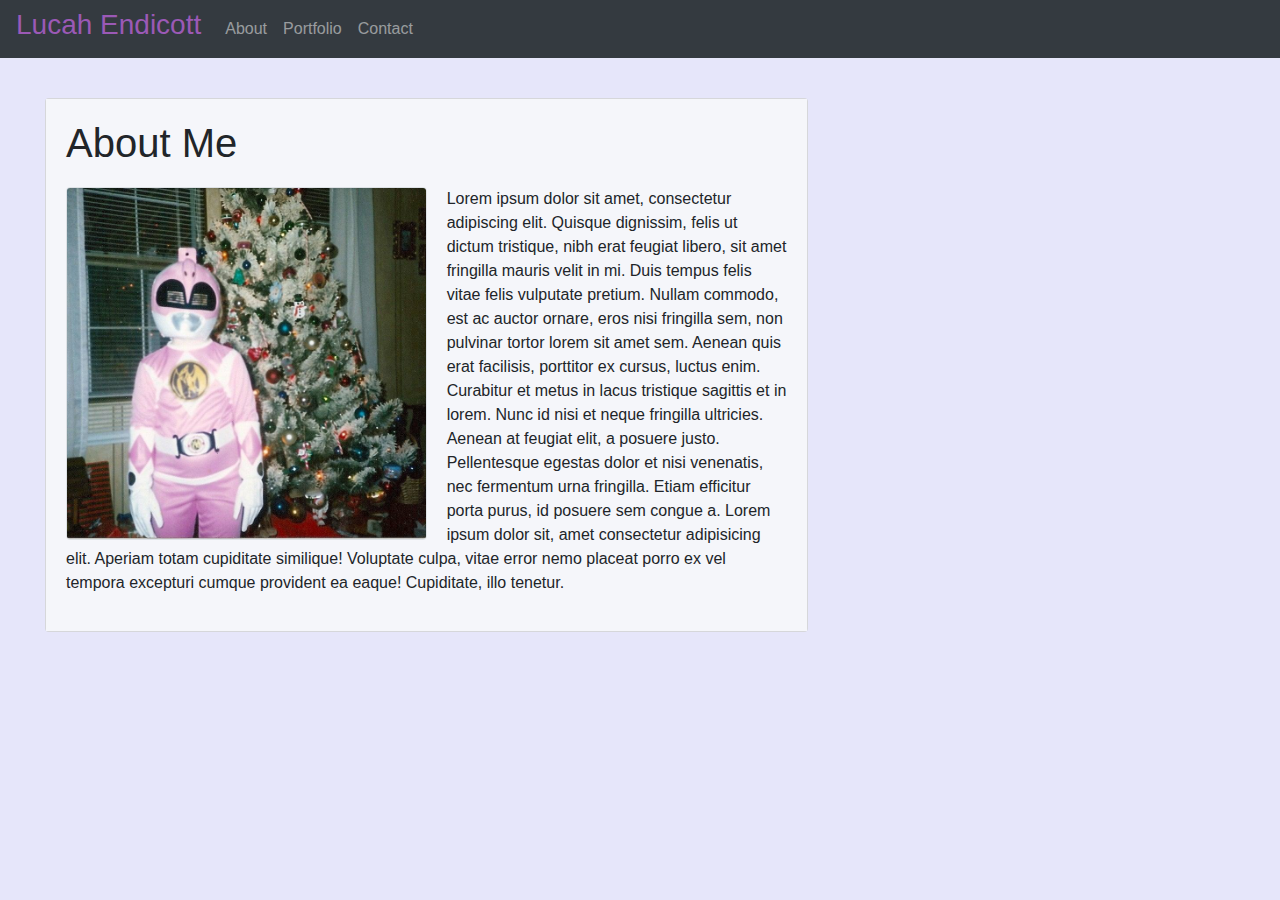
==== index.html @ 8381a186 "update readme" ====
<!DOCTYPE html>
<html lang="en-us">
  <head>
    <meta charset="UTF-8" />
    <meta name="viewport" content="width=device-width, initial-scale=1" />
    <title>Lucah Endicott</title>

    <link
      rel="stylesheet"
      href="https://maxcdn.bootstrapcdn.com/bootstrap/4.0.0/css/bootstrap.min.css"
    />
    <link rel="stylesheet" href="./assets/style.css" />
  </head>
  <body>
    <nav class="navbar navbar-expand-lg navbar-dark bg-dark">
      <h3 id="name">Lucah Endicott</h3>
      <span class="navbar-brand mb-1 h1"></span>
      <button
        class="navbar-toggler"
        type="button"
        data-toggle="collapse"
        data-target="#navbarSupportedContent"
        aria-controls="navbarSupportedContent"
        aria-expanded="false"
        aria-label="Toggle navigation"
      >
        <span class="navbar-toggler-icon"></span>
      </button>
      <div class="collapse navbar-collapse" id="navbarSupportedContent">
        <ul class="nav navbar-nav navbar-right">
          <li class="nav-item">
            <a class="nav-link" href="./index.html">About</a>
          </li>
          <li class="nav-item">
            <a class="nav-link" href="./portfolio.html">Portfolio</a>
          </li>
          <li class="nav-item">
            <a class="nav-link" href="./contact.html">Contact</a>
          </li>
        </ul>
      </div>
    </nav>

    <div class="col-md-8">
    <div class="card">
      <div class="card-body">
        <div class="page-header">
          <h1>About Me</h1>
            <img
              class="float-left img-thumbnail"
              src="./assets/images/pink-ranger-lucah copy.jpg"
              alt="Pink Ranger"/>
               Lorem ipsum dolor sit amet, consectetur adipiscing elit. Quisque
                dignissim, felis ut dictum tristique, nibh erat feugiat libero,
                sit amet fringilla mauris velit in mi. Duis tempus felis vitae
                felis vulputate pretium. Nullam commodo, est ac auctor ornare,
                eros nisi fringilla sem, non pulvinar tortor lorem sit amet sem.
                Aenean quis erat facilisis, porttitor ex cursus, luctus enim.
                Curabitur et metus in lacus tristique sagittis et in lorem. Nunc
                id nisi et neque fringilla ultricies. Aenean at feugiat elit, a
                posuere justo. Pellentesque egestas dolor et nisi venenatis, nec
                fermentum urna fringilla. Etiam efficitur porta purus, id
                posuere sem congue a. Lorem ipsum dolor sit, amet consectetur
                adipisicing elit. Aperiam totam cupiditate similique! Voluptate
                culpa, vitae error nemo placeat porro ex vel tempora excepturi
                cumque provident ea eaque! Cupiditate, illo tenetur.
              </p>
              </div>
            </div>
        </div> 
     </div> 

    <script src="https://ajax.googleapis.com/ajax/libs/jquery/1.11.3/jquery.min.js"></script>
    <script src="https://cdnjs.cloudflare.com/ajax/libs/popper.js/1.14.3/umd/popper.min.js"></script>
    <script src="https://maxcdn.bootstrapcdn.com/bootstrap/4.0.0/js/bootstrap.min.js"></script>
  </body>
  </html>
---- assets/style.css ----
#name {
  color: #9b59b6;
}

h1 {
  margin-bottom: 20px;
}

body {
  background-color: lavender;
}

.img-thumbnail {
  padding: 0px;
  margin-right: 20px;
  width: 50%;
  height: 50%;
}

.portfolio {
  margin-top: 20px;
  margin-left: 20px;
}

.portfolio-img {
  padding: 20px;
}

.card {
  margin-top: 40px;
  margin-left: 30px;
  margin-right: 30px;
}

.card-body,
.card {
  background-color: #f5f6fa;
}

button:hover {
  outline-color: lightcyan;
}

.btn:hover {
  background-color: #f1c40f;
  border-color: white;
}
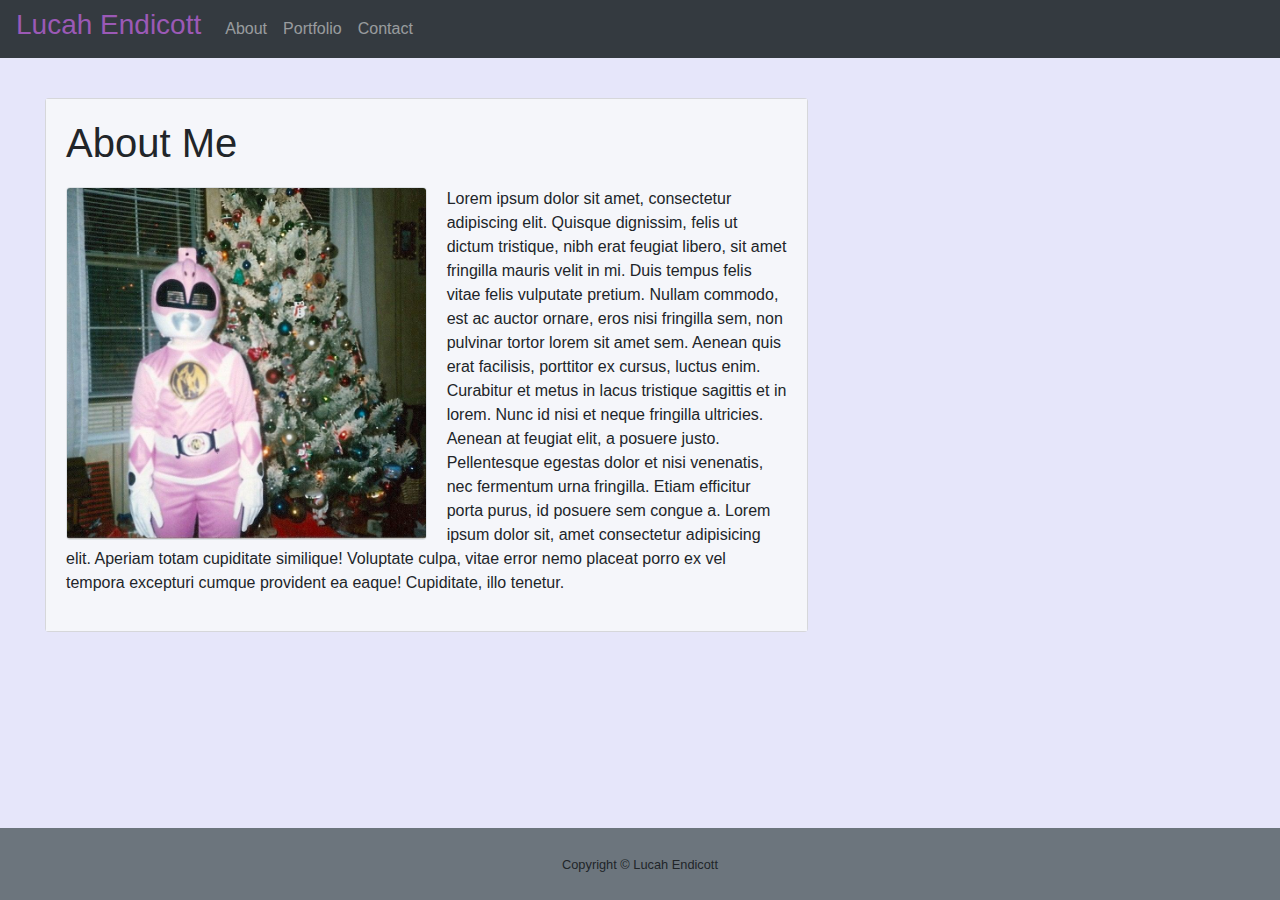
==== commit 33777ab2: "push changes and updates" ====
--- a/index.html
+++ b/index.html
@@ -41,7 +41,7 @@
       </div>
     </nav>
 
-    <div class="col-md-8">
+    <div class="col-md-8 col-xs-2">
     <div class="card">
       <div class="card-body">
         <div class="page-header">
@@ -70,6 +70,12 @@
         </div> 
      </div> 
 
+     <footer class="sticky-footer bg-secondary py-4 text-white-50 fixed-bottom">
+      <div class="text-center">
+        <small>Copyright &copy; Lucah Endicott</small>
+      </div>
+    </footer>
+
     <script src="https://ajax.googleapis.com/ajax/libs/jquery/1.11.3/jquery.min.js"></script>
     <script src="https://cdnjs.cloudflare.com/ajax/libs/popper.js/1.14.3/umd/popper.min.js"></script>
     <script src="https://maxcdn.bootstrapcdn.com/bootstrap/4.0.0/js/bootstrap.min.js"></script>
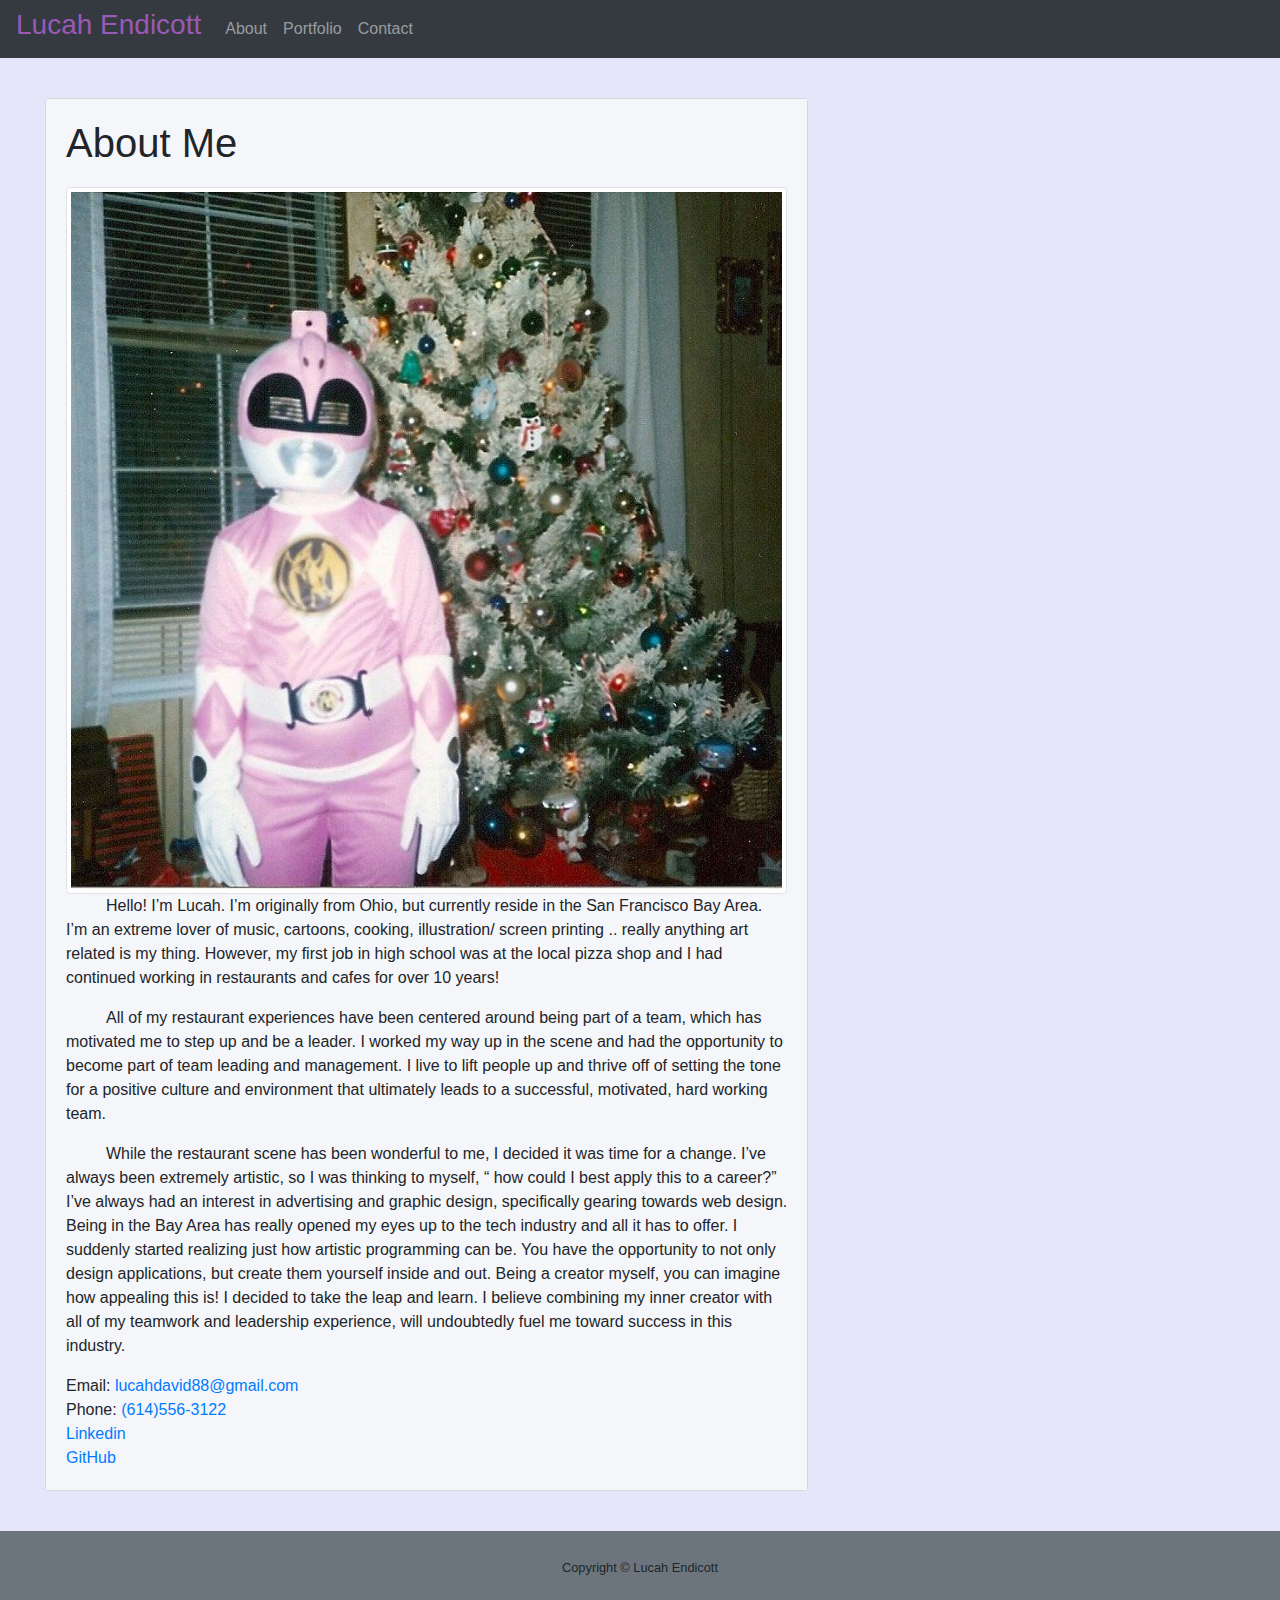
==== commit 87e039dc: "add about me text with links" ====
--- a/index.html
+++ b/index.html
@@ -41,8 +41,8 @@
       </div>
     </nav>
 
-    <div class="col-md-8 col-xs-2">
-    <div class="card">
+   <div class="col-md-8 col-xs-12">
+    <div class="card about-me">
       <div class="card-body">
         <div class="page-header">
           <h1>About Me</h1>
@@ -50,31 +50,34 @@
               class="float-left img-thumbnail"
               src="./assets/images/pink-ranger-lucah copy.jpg"
               alt="Pink Ranger"/>
-               Lorem ipsum dolor sit amet, consectetur adipiscing elit. Quisque
-                dignissim, felis ut dictum tristique, nibh erat feugiat libero,
-                sit amet fringilla mauris velit in mi. Duis tempus felis vitae
-                felis vulputate pretium. Nullam commodo, est ac auctor ornare,
-                eros nisi fringilla sem, non pulvinar tortor lorem sit amet sem.
-                Aenean quis erat facilisis, porttitor ex cursus, luctus enim.
-                Curabitur et metus in lacus tristique sagittis et in lorem. Nunc
-                id nisi et neque fringilla ultricies. Aenean at feugiat elit, a
-                posuere justo. Pellentesque egestas dolor et nisi venenatis, nec
-                fermentum urna fringilla. Etiam efficitur porta purus, id
-                posuere sem congue a. Lorem ipsum dolor sit, amet consectetur
-                adipisicing elit. Aperiam totam cupiditate similique! Voluptate
-                culpa, vitae error nemo placeat porro ex vel tempora excepturi
-                cumque provident ea eaque! Cupiditate, illo tenetur.
+              <p class="about-me-txt">
+                Hello! I’m Lucah. I’m originally from Ohio, but currently reside in the San Francisco Bay Area. I’m an extreme lover of music, cartoons, cooking, illustration/ screen printing .. really anything art related is my thing. However, my first job in high school was at the local pizza shop and I had continued working in restaurants and cafes for over 10 years! 
               </p>
-              </div>
-            </div>
-        </div> 
-     </div> 
+              <p class="about-me-txt">
+                All of my restaurant experiences have been centered around being part of a team, which has motivated me to step up and be a leader. I worked my way up in the scene and had the opportunity to become part of team leading and management. I live to lift people up and thrive off of setting the tone for a positive culture and environment that ultimately leads to a successful, motivated, hard working team. 
+              </p>
+              <p class="about-me-txt">
+                While the restaurant scene has been wonderful to me, I decided it was time for a change. I’ve always been extremely artistic, so I was thinking to myself, “ how could I best apply this to a career?” I’ve always had an interest in advertising and graphic design, specifically gearing towards web design. Being in the Bay Area has really opened my eyes up to the tech industry and all it has to offer. I suddenly started realizing just how artistic programming can be. You have the opportunity to not only design applications, but create them yourself inside and out. Being a creator myself, you can imagine how appealing this is! I decided to take the leap and learn. I believe combining my inner creator with all of my teamwork and leadership experience, will undoubtedly fuel me toward success in this industry. 
+              </p>
+              <span>Email:</span>
+              <a href="mailto:lucahdavidd88@gmail.com">lucahdavid88@gmail.com</a>
+              <br>
+              <span>Phone:</span>
+              <a href="tel:6145563122">(614)556-3122</a>
+              <br>
+              <a href="https://www.linkedin.com/in/lucahendicott/" target="_blank">Linkedin</a>
+              <br>
+              <a href="https://github.com/lucahendicott" target="_blank">GitHub</a>
+        </div>
+      </div>
+    </div> 
+  </div> 
 
-     <footer class="sticky-footer bg-secondary py-4 text-white-50 fixed-bottom">
-      <div class="text-center">
-        <small>Copyright &copy; Lucah Endicott</small>
-      </div>
-    </footer>
+      <footer id="sticky-footer" class=" bg-secondary py-4 text-white-50">
+          <div class="text-center">
+          <small>Copyright &copy; Lucah Endicott</small>
+          </div>
+      </footer>
 
     <script src="https://ajax.googleapis.com/ajax/libs/jquery/1.11.3/jquery.min.js"></script>
     <script src="https://cdnjs.cloudflare.com/ajax/libs/popper.js/1.14.3/umd/popper.min.js"></script>
--- a/assets/style.css
+++ b/assets/style.css
@@ -10,26 +10,23 @@
   background-color: lavender;
 }
 
-.img-thumbnail {
-  padding: 0px;
-  margin-right: 20px;
-  width: 50%;
-  height: 50%;
+.portfolio-card {
+  margin-top: 20px;
+  margin-left: 20px;
+  float: left;
 }
 
-.portfolio {
-  margin-top: 20px;
-  margin-left: 20px;
+.card-img-top {
+  width: 400px;
+  height: 350px;
+  padding: 5px;
 }
 
-.portfolio-img {
-  padding: 20px;
-}
-
-.card {
+.about-me {
   margin-top: 40px;
   margin-left: 30px;
   margin-right: 30px;
+  margin-bottom: 40px;
 }
 
 .card-body,
@@ -45,3 +42,17 @@
   background-color: #f1c40f;
   border-color: white;
 }
+
+.about-me-txt {
+  text-indent: 40px;
+}
+
+footer {
+   left: 0;
+   bottom: 0;
+   width: 100%;
+}
+
+.btn{
+  margin: 3px;
+}
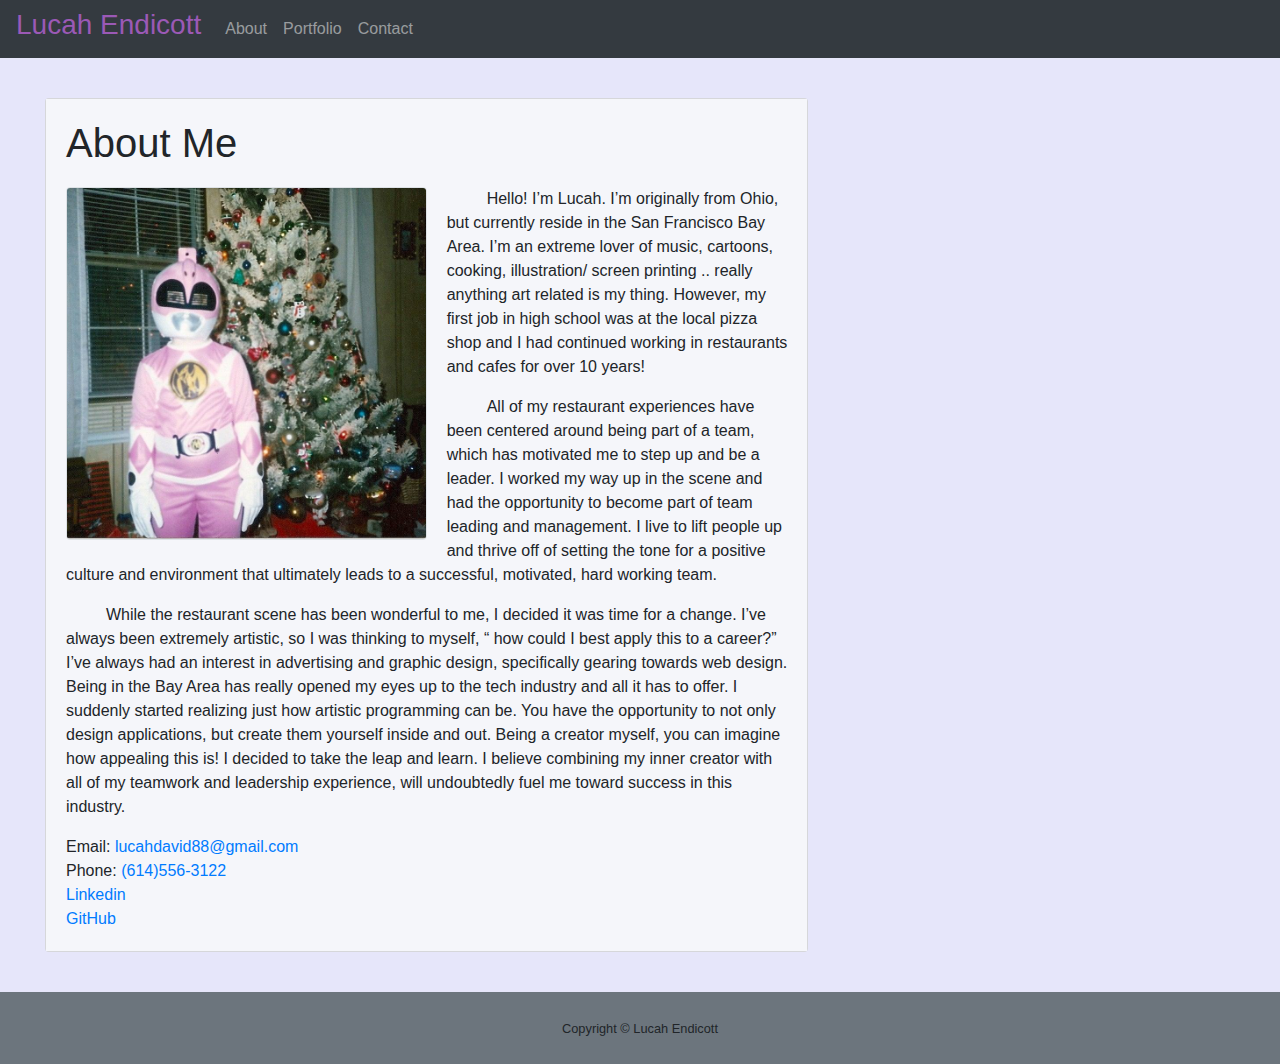
==== commit 5a6b2279: "remove unused files" ====
--- a/index.html
+++ b/index.html
@@ -3,13 +3,14 @@
   <head>
     <meta charset="UTF-8" />
     <meta name="viewport" content="width=device-width, initial-scale=1" />
+    <link
+    rel="stylesheet"
+    href="https://maxcdn.bootstrapcdn.com/bootstrap/4.0.0/css/bootstrap.min.css"
+  />
+  <link rel="stylesheet" href="./assets/style.css" />
     <title>Lucah Endicott</title>
 
-    <link
-      rel="stylesheet"
-      href="https://maxcdn.bootstrapcdn.com/bootstrap/4.0.0/css/bootstrap.min.css"
-    />
-    <link rel="stylesheet" href="./assets/style.css" />
+   
   </head>
   <body>
     <nav class="navbar navbar-expand-lg navbar-dark bg-dark">
--- a/assets/style.css
+++ b/assets/style.css
@@ -10,14 +10,30 @@
   background-color: lavender;
 }
 
+.img-thumbnail {
+  padding: 0px;
+  margin-right: 20px;
+  width: 50%;
+  height: 50%;
+}
+
 .portfolio-card {
-  margin-top: 20px;
-  margin-left: 20px;
+  margin: 20px;
   float: left;
 }
 
-.card-img-top {
+.duration-station-pic {
   width: 400px;
+  height: 350px;
+  padding: 5px;
+}
+
+.workday-gif {
+  padding: 5px;
+}
+
+.code-quiz-gif {
+  width: 600px;
   height: 350px;
   padding: 5px;
 }
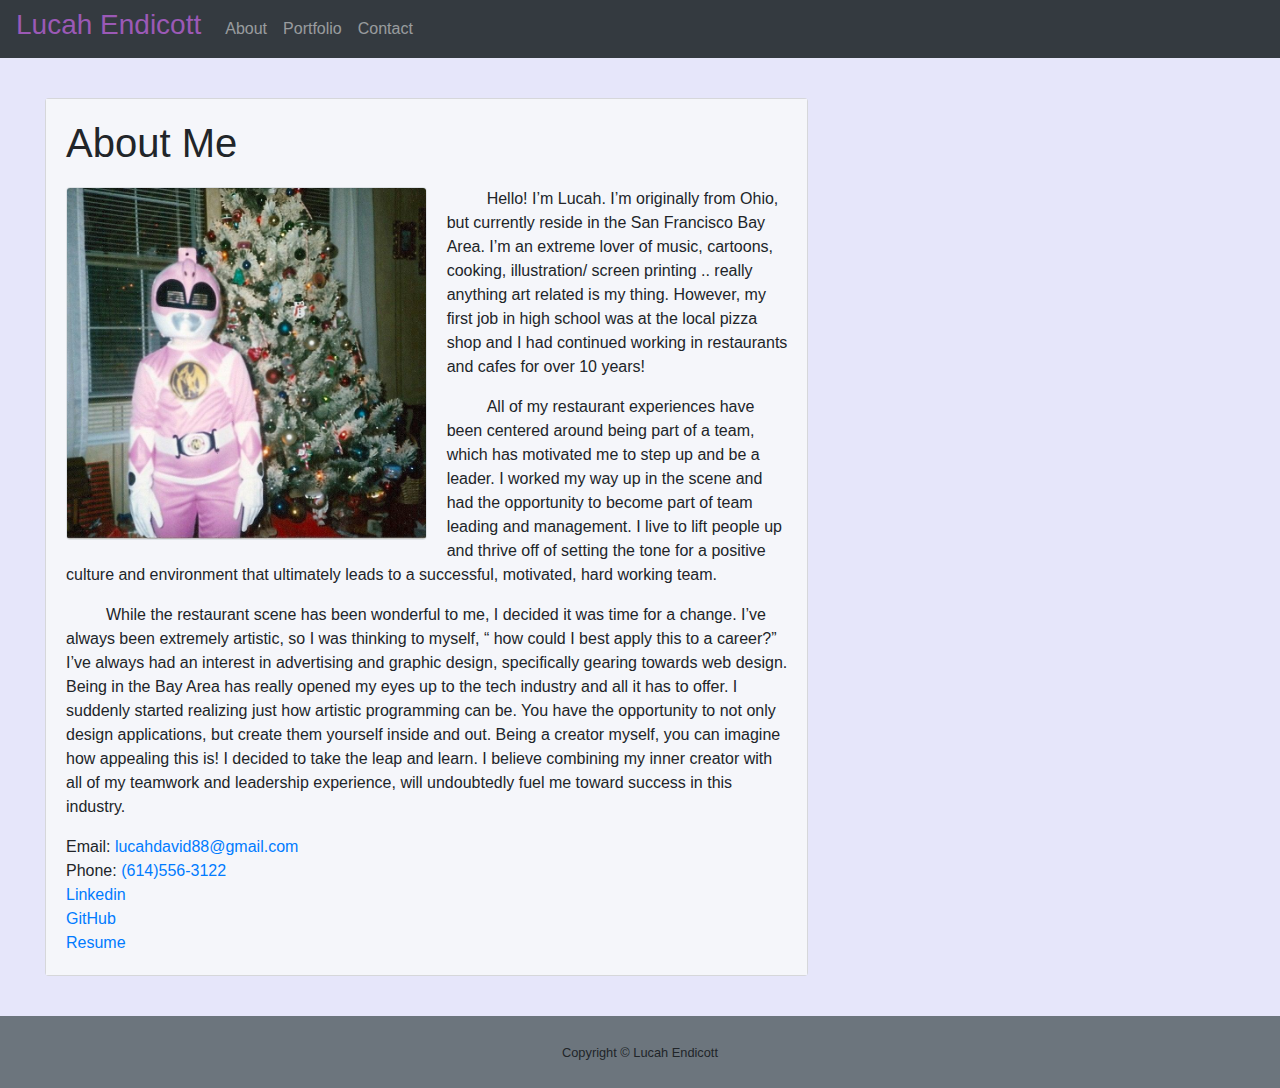
==== commit 869a26a2: "fix footer bug portfolio page" ====
--- a/index.html
+++ b/index.html
@@ -69,12 +69,14 @@
               <a href="https://www.linkedin.com/in/lucahendicott/" target="_blank">Linkedin</a>
               <br>
               <a href="https://github.com/lucahendicott" target="_blank">GitHub</a>
+              <br>
+              <a href="assets/Resume.pdf" target="_blank">Resume</a>
         </div>
       </div>
     </div> 
   </div> 
 
-      <footer id="sticky-footer" class=" bg-secondary py-4 text-white-50">
+      <footer id="sticky-footer" class="bg-secondary py-4 text-white-50">
           <div class="text-center">
           <small>Copyright &copy; Lucah Endicott</small>
           </div>
--- a/assets/style.css
+++ b/assets/style.css
@@ -18,7 +18,7 @@
 }
 
 .portfolio-card {
-  margin: 20px;
+  margin: 30px;
   float: left;
 }
 
@@ -63,10 +63,9 @@
   text-indent: 40px;
 }
 
-footer {
-   left: 0;
-   bottom: 0;
-   width: 100%;
+.clearfix { 
+  display: inline-block; 
+  width: 100%;
 }
 
 .btn{
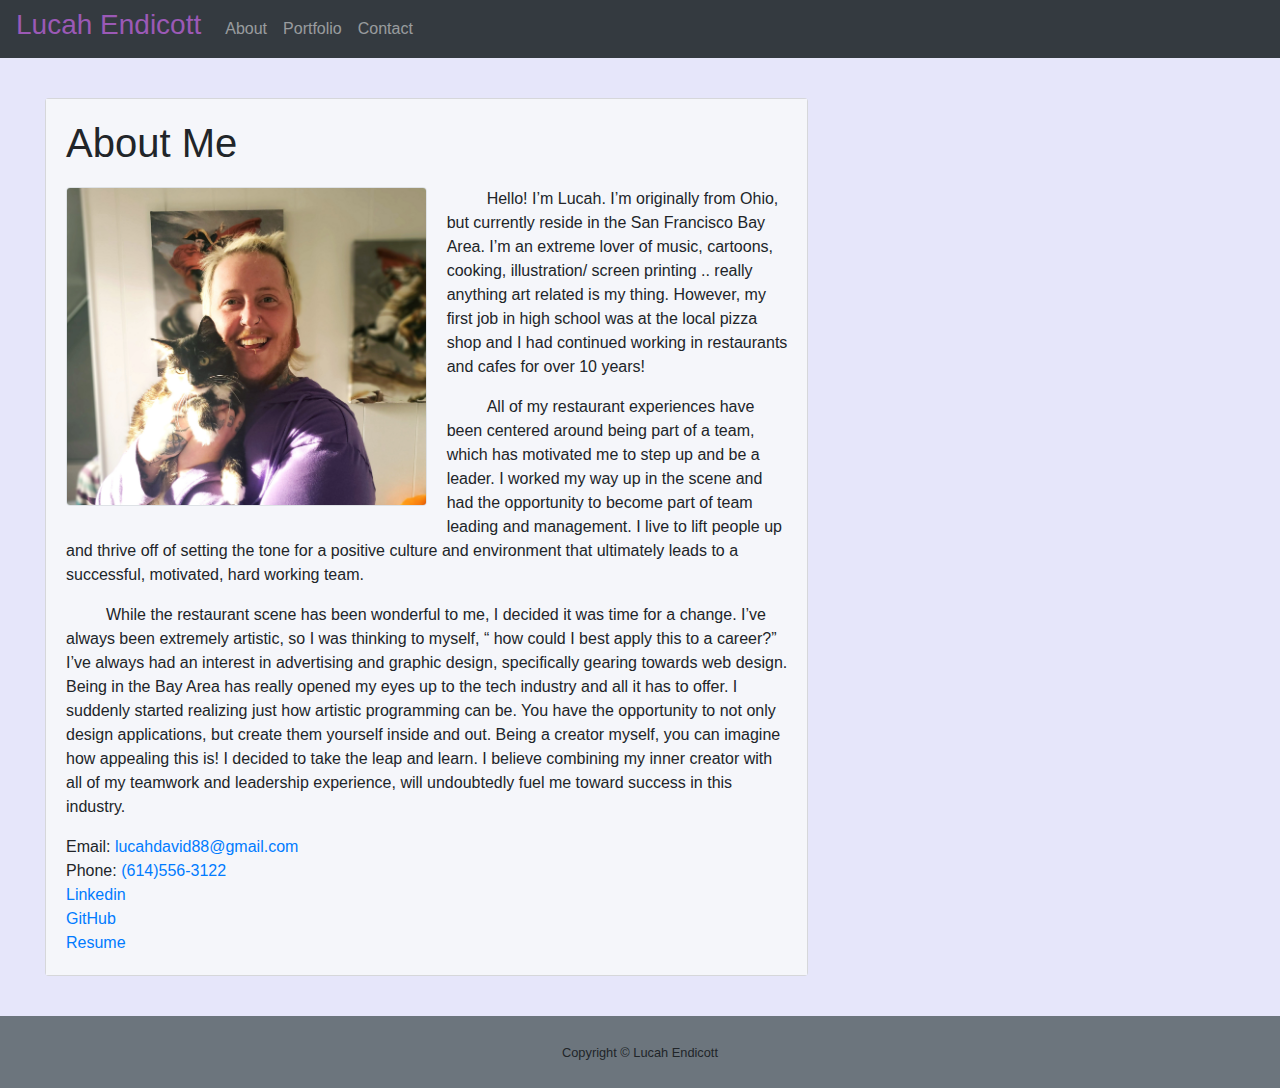
==== commit 5bb05892: "update about me photo" ====
--- a/index.html
+++ b/index.html
@@ -49,7 +49,7 @@
           <h1>About Me</h1>
             <img
               class="float-left img-thumbnail"
-              src="./assets/images/pink-ranger-lucah copy.jpg"
+              src="./assets/images/me_n_turkey.jpg"
               alt="Pink Ranger"/>
               <p class="about-me-txt">
                 Hello! I’m Lucah. I’m originally from Ohio, but currently reside in the San Francisco Bay Area. I’m an extreme lover of music, cartoons, cooking, illustration/ screen printing .. really anything art related is my thing. However, my first job in high school was at the local pizza shop and I had continued working in restaurants and cafes for over 10 years! 
--- a/assets/style.css
+++ b/assets/style.css
@@ -13,6 +13,7 @@
 .img-thumbnail {
   padding: 0px;
   margin-right: 20px;
+  margin-bottom: 10px;
   width: 50%;
   height: 50%;
 }
